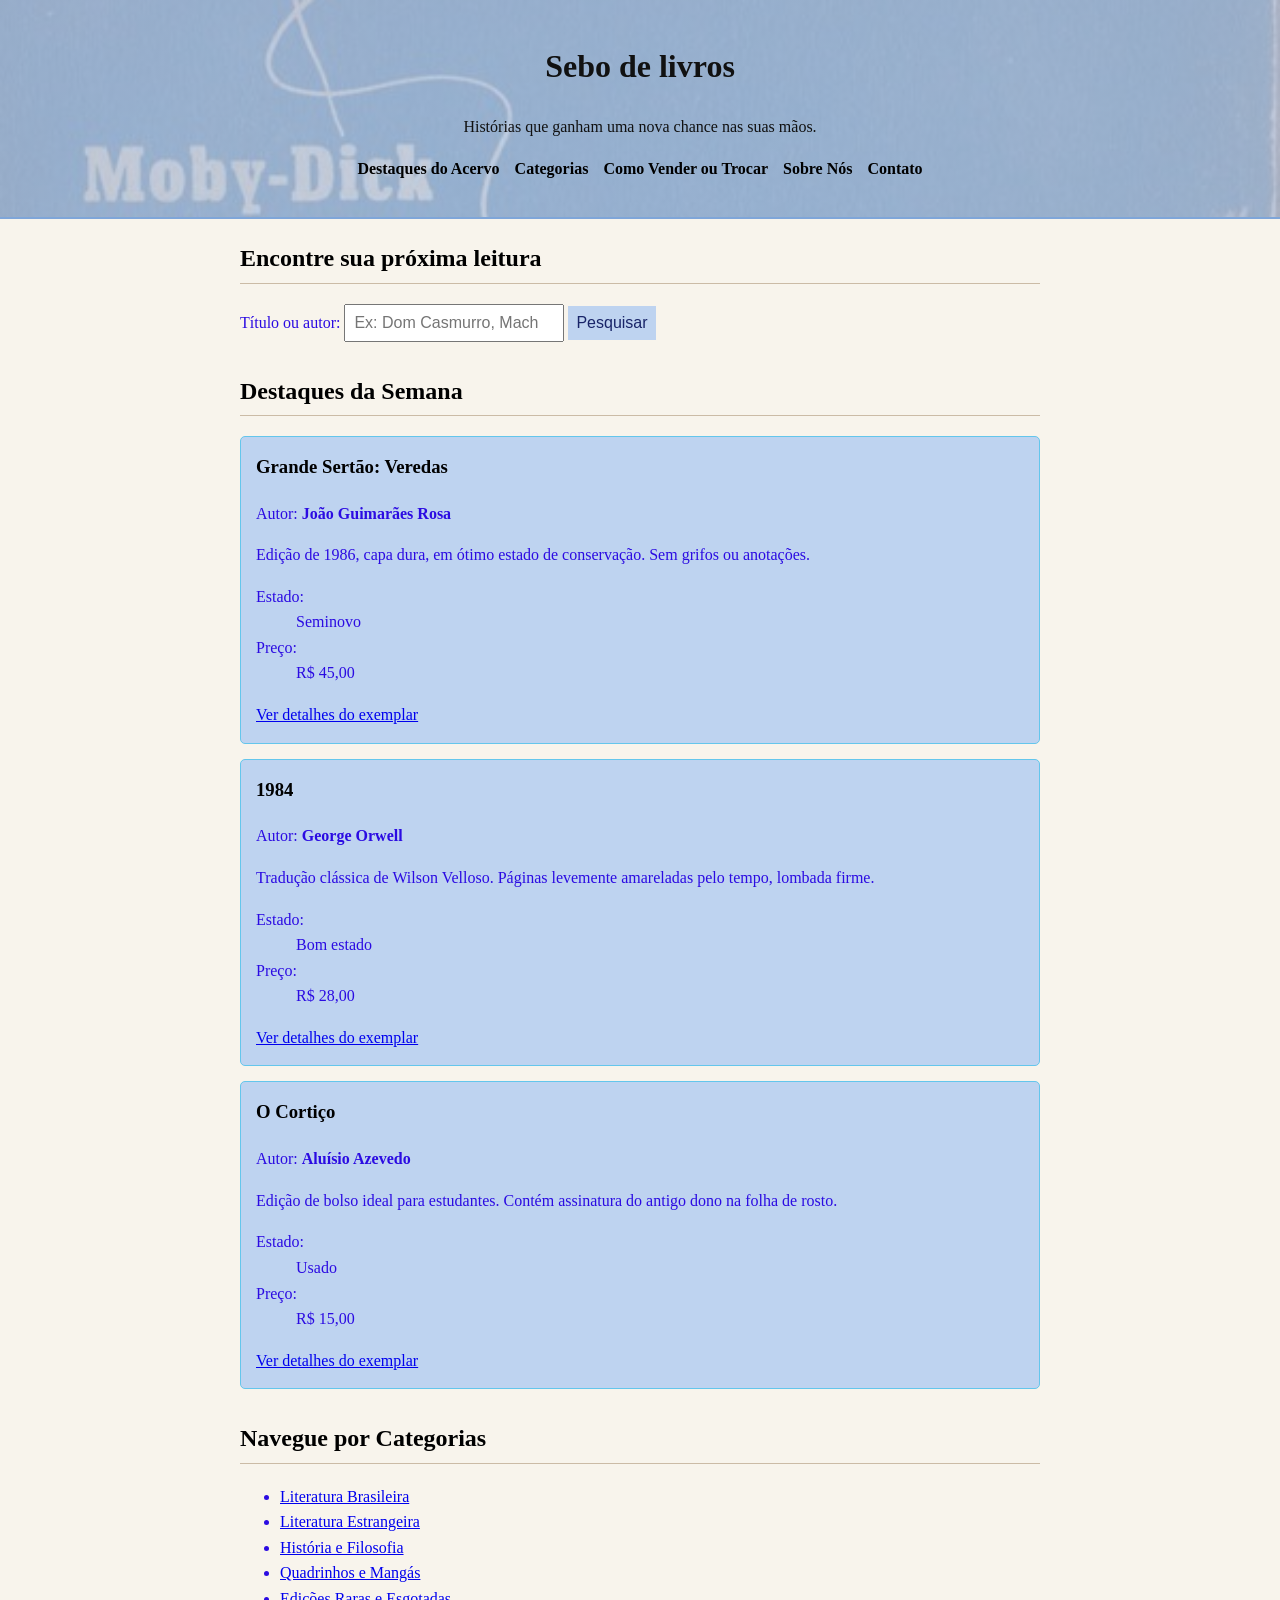
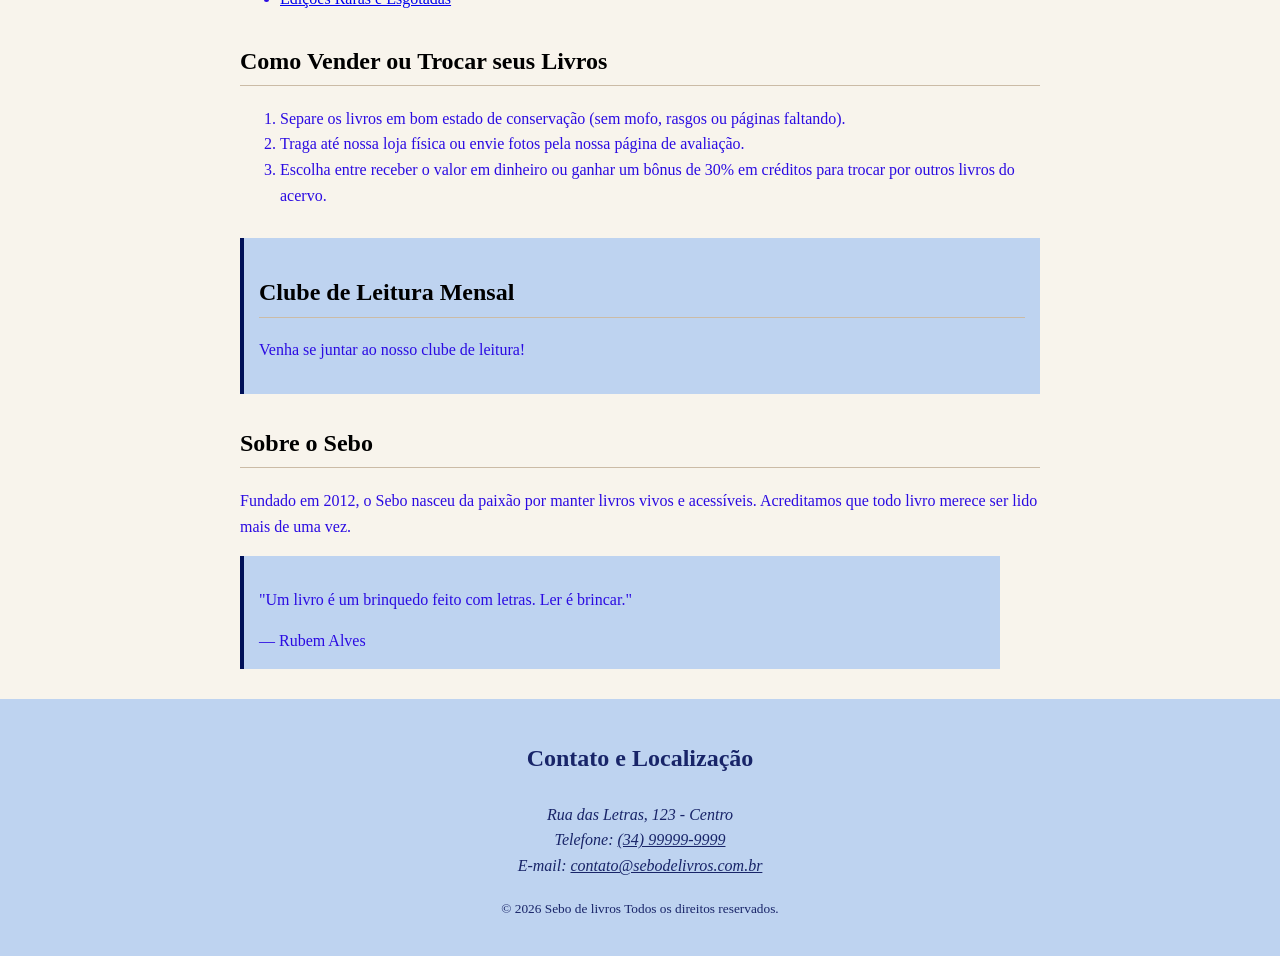
==== index.html @ d3e91f02 "Add files via upload" ====
<!DOCTYPE html>
<html lang="pt-BR">
<head>
  <meta charset="UTF-8">
  <link rel="stylesheet" href="style.css">
  <meta name="viewport" content="width=device-width, initial-scale=1.0">
  <meta name="description" content="Sebo de livros - Compra, venda e troca de livros usados, raros e esgotados.">
  <title>Sebo de livros | Livros Usados e Raridades</title>
</head>
<body>

  <header>
    <h1>Sebo de livros</h1>
    <p>Histórias que ganham uma nova chance nas suas mãos.</p>

    <nav>
      <ul>
        <li><a href="#destaques">Destaques do Acervo</a></li>
        <li><a href="#categorias">Categorias</a></li>
        <li><a href="#como-funciona">Como Vender ou Trocar</a></li>
        <li><a href="#sobre">Sobre Nós</a></li>
        <li><a href="#contato">Contato</a></li>
      </ul>
    </nav>
  </header>

  <main>

    <section>
      <h2 id="titulo-busca">Encontre sua próxima leitura</h2>
      <form action="/buscar" method="get">
        <label for="campo-busca">Título ou autor:</label>
        <input type="search" id="campo-busca" name="q" placeholder="Ex: Dom Casmurro, Machado de Assis...">
        <button type="submit">Pesquisar</button>
      </form>
    </section>

    <section id="destaques">
      <h2 id="titulo-destaques">Destaques da Semana</h2>

      <article>
        <header>
          <h3>Grande Sertão: Veredas</h3>
          <p>Autor: <strong>João Guimarães Rosa</strong></p>
        </header>
        <p>Edição de 1986, capa dura, em ótimo estado de conservação. Sem grifos ou anotações.</p>
        <dl>
          <dt>Estado:</dt>
          <dd>Seminovo</dd>
          <dt>Preço:</dt>
          <dd>R$ 45,00</dd>
        </dl>
        <footer>
          <a href="#livro-1">Ver detalhes do exemplar</a>
        </footer>
      </article>

      <article>
        <header>
          <h3>1984</h3>
          <p>Autor: <strong>George Orwell</strong></p>
        </header>
        <p>Tradução clássica de Wilson Velloso. Páginas levemente amareladas pelo tempo, lombada firme.</p>
        <dl>
          <dt>Estado:</dt>
          <dd>Bom estado</dd>
          <dt>Preço:</dt>
          <dd>R$ 28,00</dd>
        </dl>
        <footer>
          <a href="#livro-2">Ver detalhes do exemplar</a>
        </footer>
      </article>

      <article>
        <header>
          <h3>O Cortiço</h3>
          <p>Autor: <strong>Aluísio Azevedo</strong></p>
        </header>
        <p>Edição de bolso ideal para estudantes. Contém assinatura do antigo dono na folha de rosto.</p>
        <dl>
          <dt>Estado:</dt>
          <dd>Usado</dd>
          <dt>Preço:</dt>
          <dd>R$ 15,00</dd>
        </dl>
        <footer>
          <a href="#livro-3">Ver detalhes do exemplar</a>
        </footer>
      </article>
    </section>

    <section id="categorias">
      <h2 id="titulo-categorias">Navegue por Categorias</h2>
      <ul>
        <li><a href="#literatura-brasileira">Literatura Brasileira</a></li>
        <li><a href="#literatura-estrangeira">Literatura Estrangeira</a></li>
        <li><a href="#historia-filosofia">História e Filosofia</a></li>
        <li><a href="#quadrinhos-mangas">Quadrinhos e Mangás</a></li>
        <li><a href="#livros-raros">Edições Raras e Esgotadas</a></li>
      </ul>
    </section>

    <section id="como-funciona">
      <h2 id="titulo-funciona">Como Vender ou Trocar seus Livros</h2>
      <ol>
        <li>Separe os livros em bom estado de conservação (sem mofo, rasgos ou páginas faltando).</li>
        <li>Traga até nossa loja física ou envie fotos pela nossa página de avaliação.</li>
        <li>Escolha entre receber o valor em dinheiro ou ganhar um bônus de 30% em créditos para trocar por outros livros do acervo.</li>
      </ol>
    </section>

    <aside>
      <h2 id="titulo-aviso">Clube de Leitura Mensal</h2>
      <p>Venha se juntar ao nosso clube de leitura!</p>
    </aside>

    <section id="sobre">
      <h2 id="titulo-sobre">Sobre o Sebo </h2>
      <p>Fundado em <time datetime="2012">2012</time>, o Sebo nasceu da paixão por manter livros vivos e acessíveis. Acreditamos que todo livro merece ser lido mais de uma vez.</p>
      <blockquote>
        <p>"Um livro é um brinquedo feito com letras. Ler é brincar."</p>
        <footer>— Rubem Alves</footer>
      </blockquote>
    </section>

  </main>

  <footer id="contato">
    <h2>Contato e Localização</h2>
    <address>
      Rua das Letras, 123 - Centro<br>
      Telefone: <a href="tel:+5534999999999">(34) 99999-9999</a><br>
      E-mail: <a href="mailto:contato@sebopaginavirada.com.br">contato@sebodelivros.com.br</a>
    </address>

    <p><small>&copy; 2026 Sebo de livros Todos os direitos reservados.</small></p>
  </footer>

</body>
</html>
---- style.css ----
body {
  font-family: Georgia, serif;
  background-color: #f8f4ec;
  color: #2b0be2;
  line-height: 1.6;
  margin: 0;
}


body > header {
  background-image: 
    linear-gradient(rgba(190, 211, 240, 0.72), rgba(190, 211, 240, 0.72)),
    url("653bc18eac1a4162354c2cf97808f929.jpg");
  background-size: cover;         
  background-position: center 22%; 
  background-repeat: no-repeat;
  
  color: #111111;
  border-bottom: 2px solid #7fa6d9;
  text-align: center;
  padding: 20px;    
}              
nav ul {
  list-style: none;
  padding: 0;
  display: flex;
  justify-content: center;
  gap: 15px;
  flex-wrap: wrap;
}

nav a {
  color: #000000;
  text-decoration: none;
  font-weight: bold;
}

main {
  max-width: 800px;
  margin: 20px auto;
  padding: 0 15px;
}

section, aside {
  margin-bottom: 30px;
}

h2 {
  color: #000000;
  border-bottom: 1px solid #cbbba6;
  padding-bottom: 5px;
}

input, button {
  padding: 8px;
  font-size: 1rem;
}

button {
  background-color: #bed3f0;
  color: #182468;
  border: none;
  cursor: pointer;
}

article {
  background-color: #bed3f0;
  border: 1px solid #64c6ec;
  padding: 15px;
  margin-bottom: 15px;
  border-radius: 5px;
}

article h3 {
  color: #000000;
  margin-top: 0;
}


aside, blockquote {
  background-color: #bed3f0;
  border-left: 4px solid #001058;
  padding: 15px;
  margin-left: 0;
}


body > footer {
  background-color: #bed3f0;
  color: #182468;
  text-align: center;
  padding: 20px;
}

body > footer h2 {
  color: #182468;
  border: none;
}

body > footer a {
  color: #182468;
}
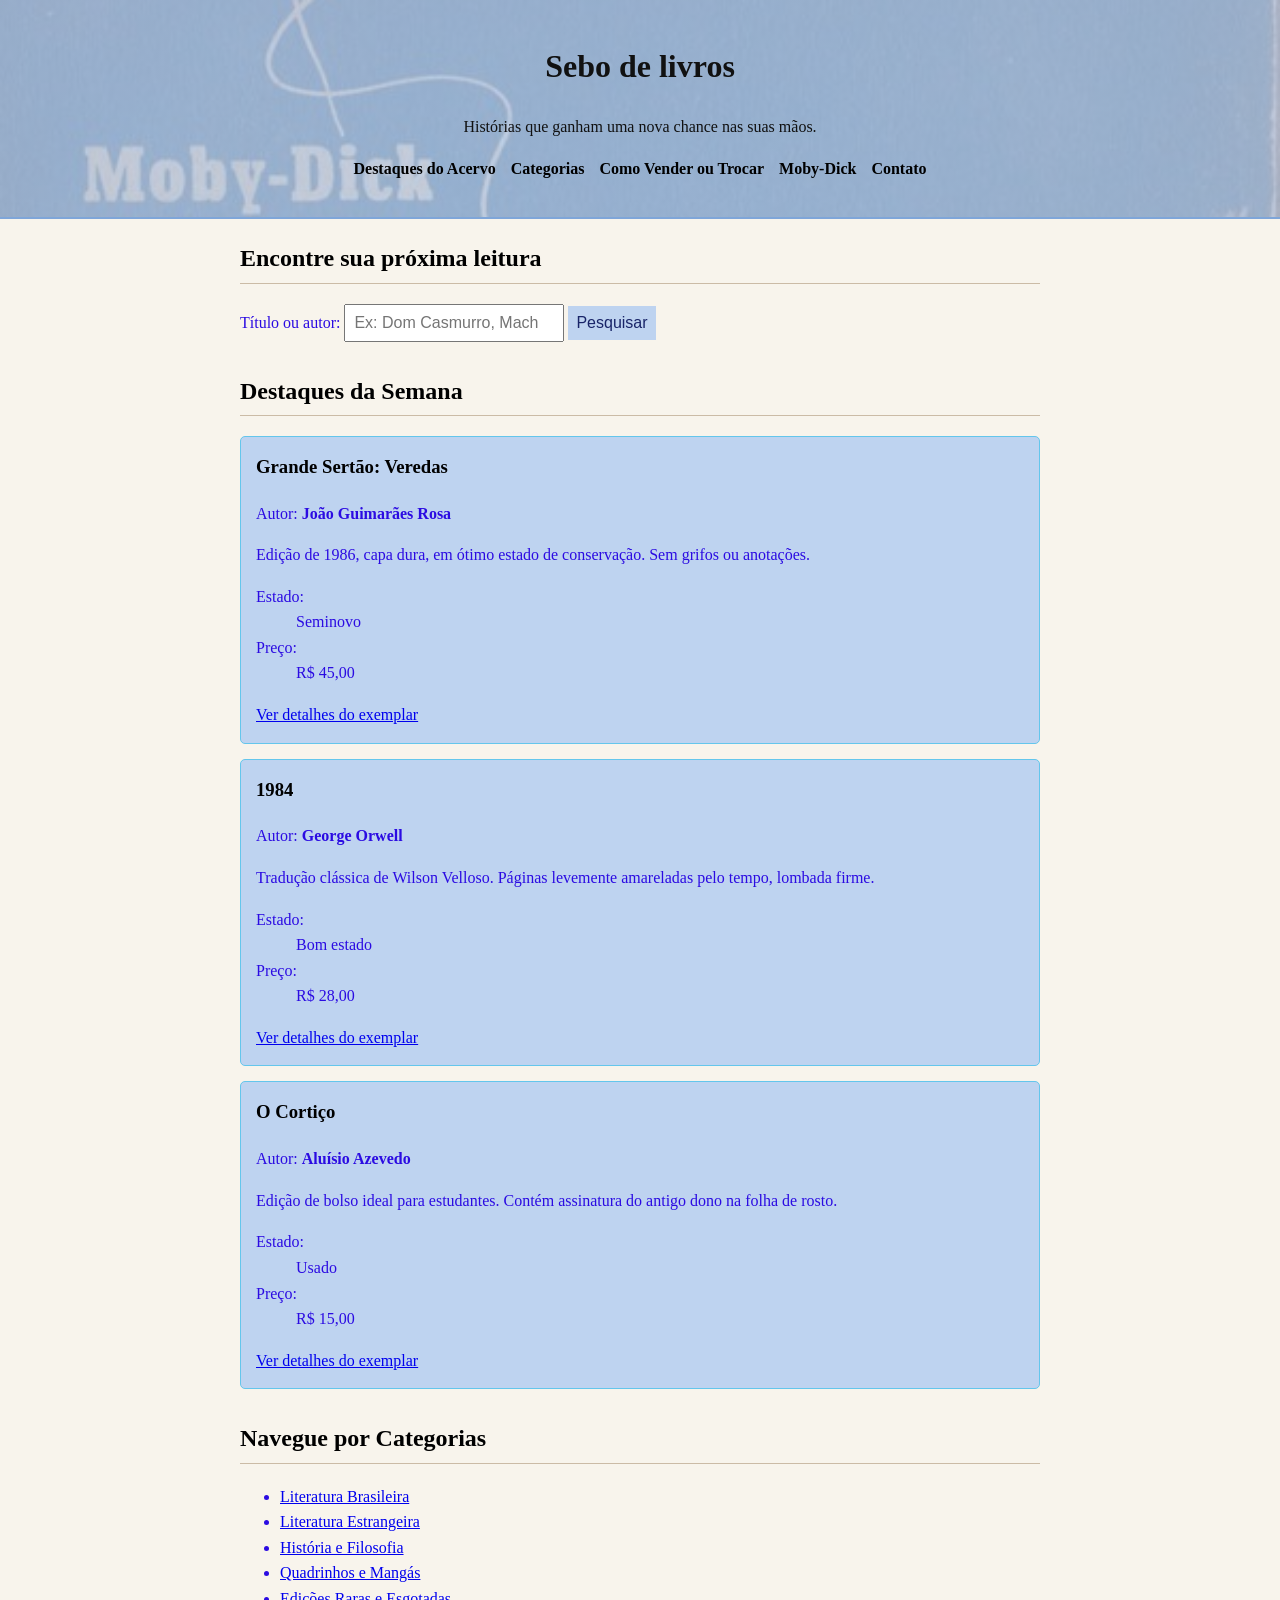
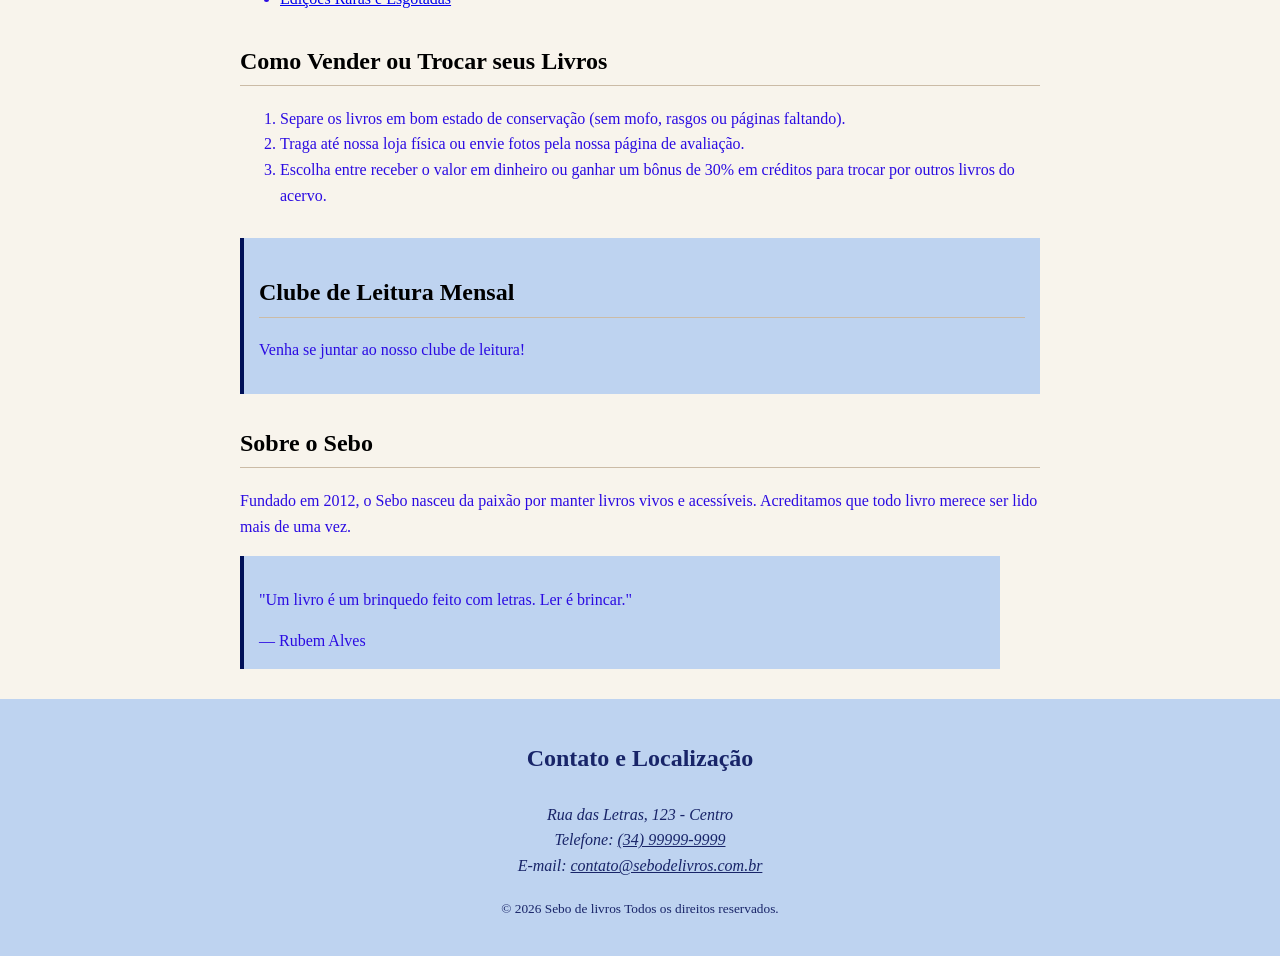
==== commit 29214547: "Add files via upload" ====
--- a/index.html
+++ b/index.html
@@ -6,6 +6,22 @@
   <meta name="viewport" content="width=device-width, initial-scale=1.0">
   <meta name="description" content="Sebo de livros - Compra, venda e troca de livros usados, raros e esgotados.">
   <title>Sebo de livros | Livros Usados e Raridades</title>
+  <meta name="description" content="Compre, venda e troque livros usados baratos e livros raros no nosso sebo de livros.">
+
+  <link rel="stylesheet" href="style.css">
+
+  <script type="application/ld+json">
+    {
+    "@context": "https://schema.org",
+    "@type": "BookStore",
+    "name": "Sebo de Livros",
+    "description": "Compra, venda e troca de livros usados e raros.",
+    "address": {
+      "@type": "PostalAddress",
+      "streetAddress": "Rua das Letras, 123 - Centro"
+    }
+    }
+  </script>
 </head>
 <body>
 
@@ -18,7 +34,7 @@
         <li><a href="#destaques">Destaques do Acervo</a></li>
         <li><a href="#categorias">Categorias</a></li>
         <li><a href="#como-funciona">Como Vender ou Trocar</a></li>
-        <li><a href="#sobre">Sobre Nós</a></li>
+        <li><a href="mob-dick.html">Moby-Dick</a></li>
         <li><a href="#contato">Contato</a></li>
       </ul>
     </nav>
